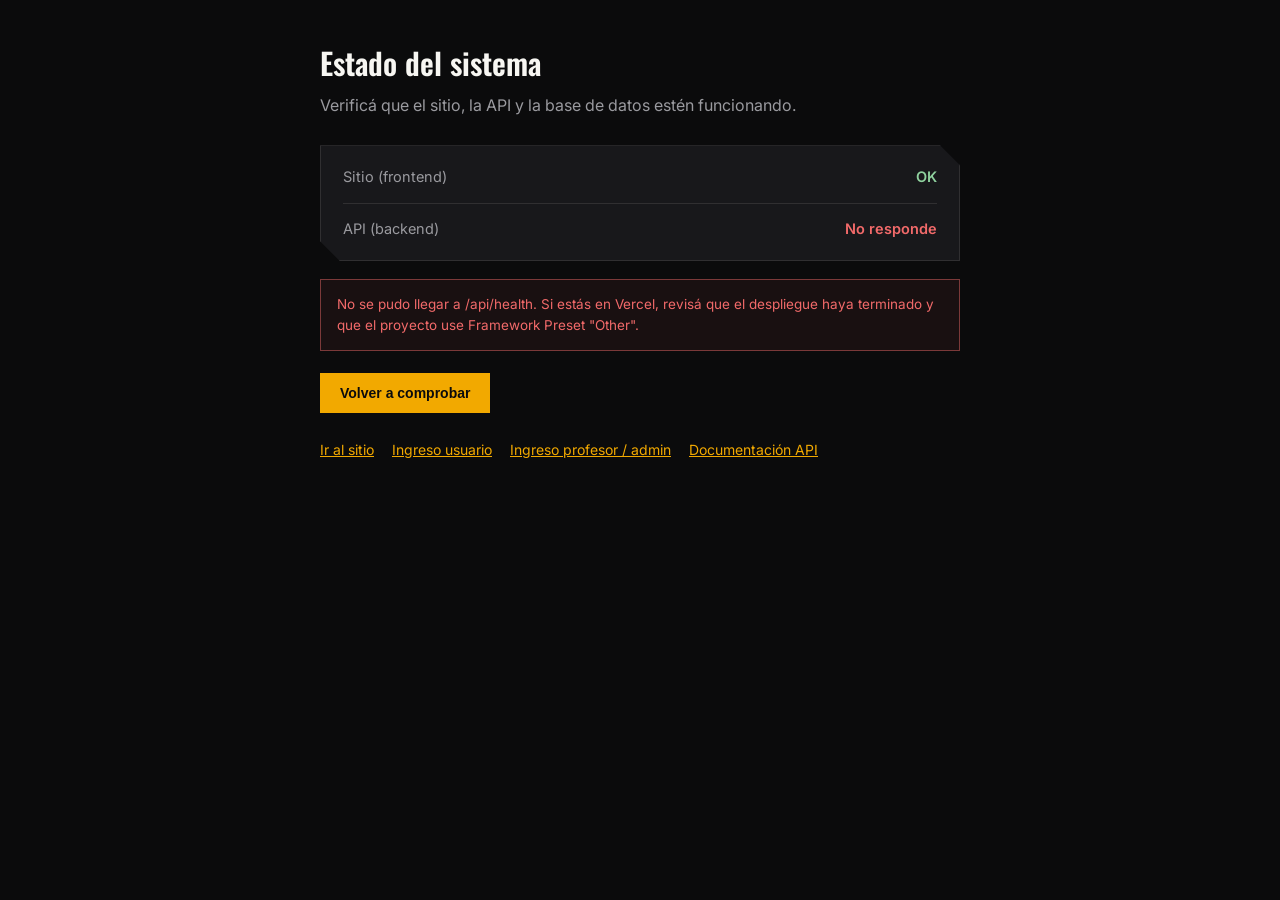
==== backend/estado.html @ 5078b501 "Primer commit" ====
<!DOCTYPE html>
<html lang="es">
<head>
<meta charset="UTF-8">
<meta name="viewport" content="width=device-width, initial-scale=1.0">
<title>ResetPro — Estado del sistema</title>
<link href="https://fonts.googleapis.com/css2?family=Oswald:wght@500;600&family=Inter:wght@400;500;600&display=swap" rel="stylesheet">
<style>
  :root{--black:#0B0B0C;--charcoal:#18181B;--gold:#F2A900;--white:#F7F6F2;--grey:#9A9A9F;--line:rgba(247,246,242,.1);--ok:#8FD19E;--err:#F26A6A}
  *{box-sizing:border-box}
  body{margin:0;background:var(--black);color:var(--white);font-family:Inter,sans-serif;line-height:1.55;padding:40px 20px}
  main{max-width:640px;margin:0 auto}
  h1{font-family:Oswald,sans-serif;font-weight:600;font-size:30px;margin:0 0 6px}
  p.sub{color:var(--grey);margin:0 0 28px}
  .card{background:var(--charcoal);border:1px solid var(--line);padding:6px 22px;
    clip-path:polygon(0 0,calc(100% - 20px) 0,100% 20px,100% 100%,20px 100%,0 calc(100% - 20px))}
  .row{display:flex;justify-content:space-between;gap:16px;padding:14px 0;border-bottom:1px solid var(--line);font-size:14.5px}
  .row:last-child{border-bottom:none}
  .row span:first-child{color:var(--grey)}
  .ok{color:var(--ok);font-weight:600}.err{color:var(--err);font-weight:600}
  .detalle{margin-top:18px;padding:14px 16px;border:1px solid rgba(242,106,106,.45);background:rgba(242,106,106,.06);color:var(--err);font-size:13.5px;word-break:break-word}
  .links{margin-top:26px;display:flex;gap:18px;flex-wrap:wrap;font-size:14px}
  a{color:var(--gold)}
  button{margin-top:22px;background:var(--gold);color:var(--black);border:none;font-weight:600;font-size:14px;padding:12px 20px;cursor:pointer}
</style>
</head>
<body>
<main>
  <h1>Estado del sistema</h1>
  <p class="sub">Verificá que el sitio, la API y la base de datos estén funcionando.</p>
  <div class="card" id="card"><div class="row"><span>Consultando...</span><span></span></div></div>
  <div id="detalle"></div>
  <button id="reintentar" type="button">Volver a comprobar</button>
  <div class="links">
    <a href="index.html">Ir al sitio</a>
    <a href="login-usuario.html">Ingreso usuario</a>
    <a href="login-profesor.html">Ingreso profesor / admin</a>
    <a href="/api/docs">Documentación API</a>
  </div>
</main>
<script>
  const card = document.getElementById("card");
  const det = document.getElementById("detalle");
  const fila = (k, v, cls) => `<div class="row"><span>${k}</span><span class="${cls || ""}">${v}</span></div>`;

  async function comprobar() {
    card.innerHTML = fila("Consultando...", "");
    det.innerHTML = "";
    let html = fila("Sitio (frontend)", "OK", "ok");
    try {
      const t0 = performance.now();
      const res = await fetch("/api/health");
      const ms = Math.round(performance.now() - t0);
      const d = await res.json();
      html += fila("API (backend)", d.api === "ok" ? "OK · " + ms + " ms" : "Error", d.api === "ok" ? "ok" : "err");
      html += fila("Base de datos", d.db === "ok" ? "Conectada (" + (d.motor || "?") + ")" : "Sin conexión", d.db === "ok" ? "ok" : "err");
      if (d.usuarios !== null) html += fila("Alumnos cargados", d.usuarios);
      html += fila("Variable de base de datos", d.variable_db, d.variable_db === "ninguna" ? "err" : "");
      html += fila("Clave de sesión (JWT)", d.jwt);
      if (d.motor === "sqlite") html += fila("Aviso", "SQLite es solo para pruebas locales", "err");
      if (d.detalle) det.innerHTML = `<div class="detalle">${d.detalle.replace(/</g, "&lt;")}</div>`;
    } catch (e) {
      html += fila("API (backend)", "No responde", "err");
      det.innerHTML = `<div class="detalle">No se pudo llegar a /api/health. Si estás en Vercel, revisá que el despliegue haya terminado y que el proyecto use Framework Preset "Other".</div>`;
    }
    card.innerHTML = html;
  }
  document.getElementById("reintentar").addEventListener("click", comprobar);
  comprobar();
</script>
</body>
</html>
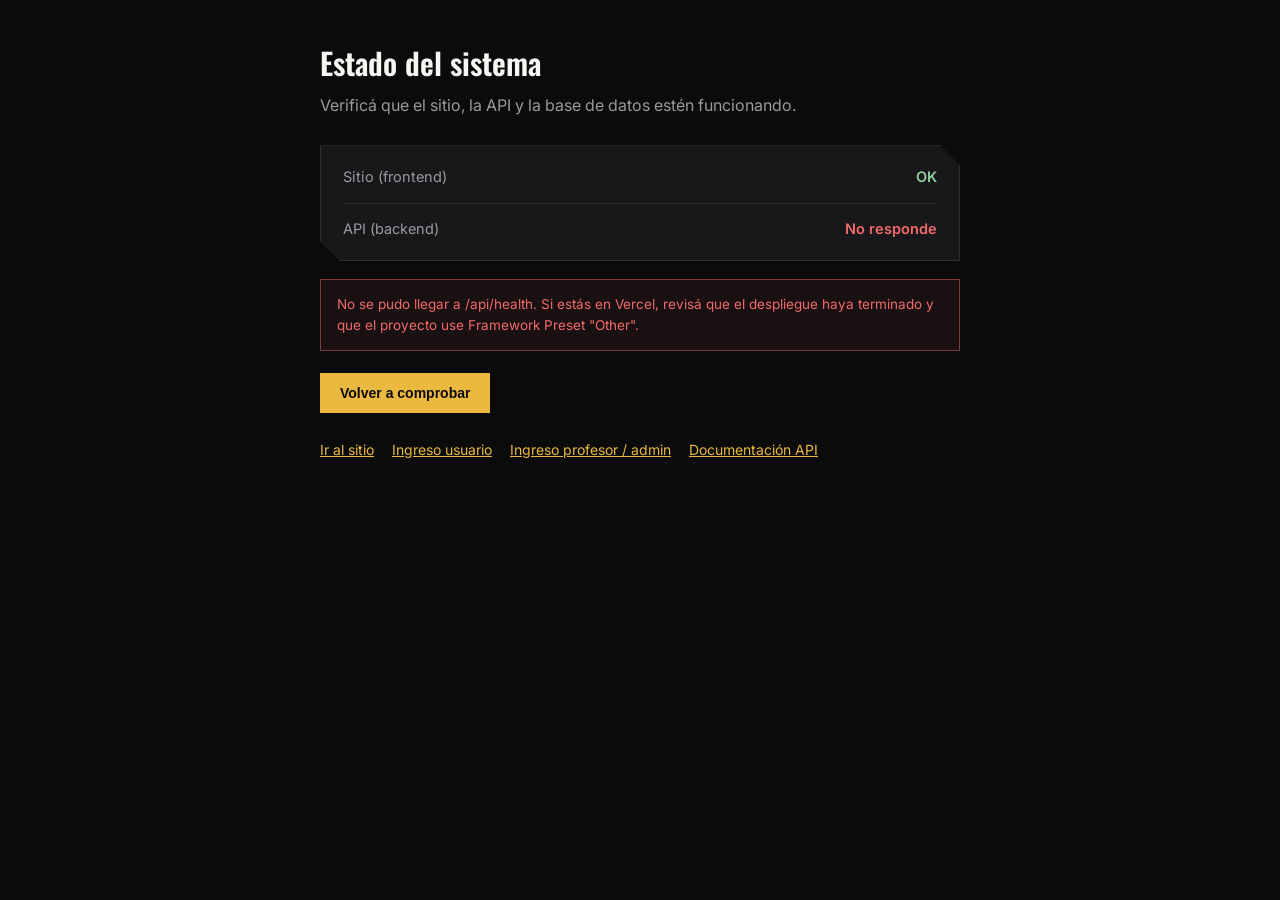
==== commit 8a1b8689: "diseño monserrat y color" ====
--- a/backend/estado.html
+++ b/backend/estado.html
@@ -6,7 +6,7 @@
 <title>ResetPro — Estado del sistema</title>
 <link href="https://fonts.googleapis.com/css2?family=Oswald:wght@500;600&family=Inter:wght@400;500;600&display=swap" rel="stylesheet">
 <style>
-  :root{--black:#0B0B0C;--charcoal:#18181B;--gold:#F2A900;--white:#F7F6F2;--grey:#9A9A9F;--line:rgba(247,246,242,.1);--ok:#8FD19E;--err:#F26A6A}
+  :root{--black:#0B0B0C;--charcoal:#18181B;--gold:#ebb840;--white:#F7F6F2;--grey:#9A9A9F;--line:rgba(247,246,242,.1);--ok:#8FD19E;--err:#F26A6A}
   *{box-sizing:border-box}
   body{margin:0;background:var(--black);color:var(--white);font-family:Inter,sans-serif;line-height:1.55;padding:40px 20px}
   main{max-width:640px;margin:0 auto}
